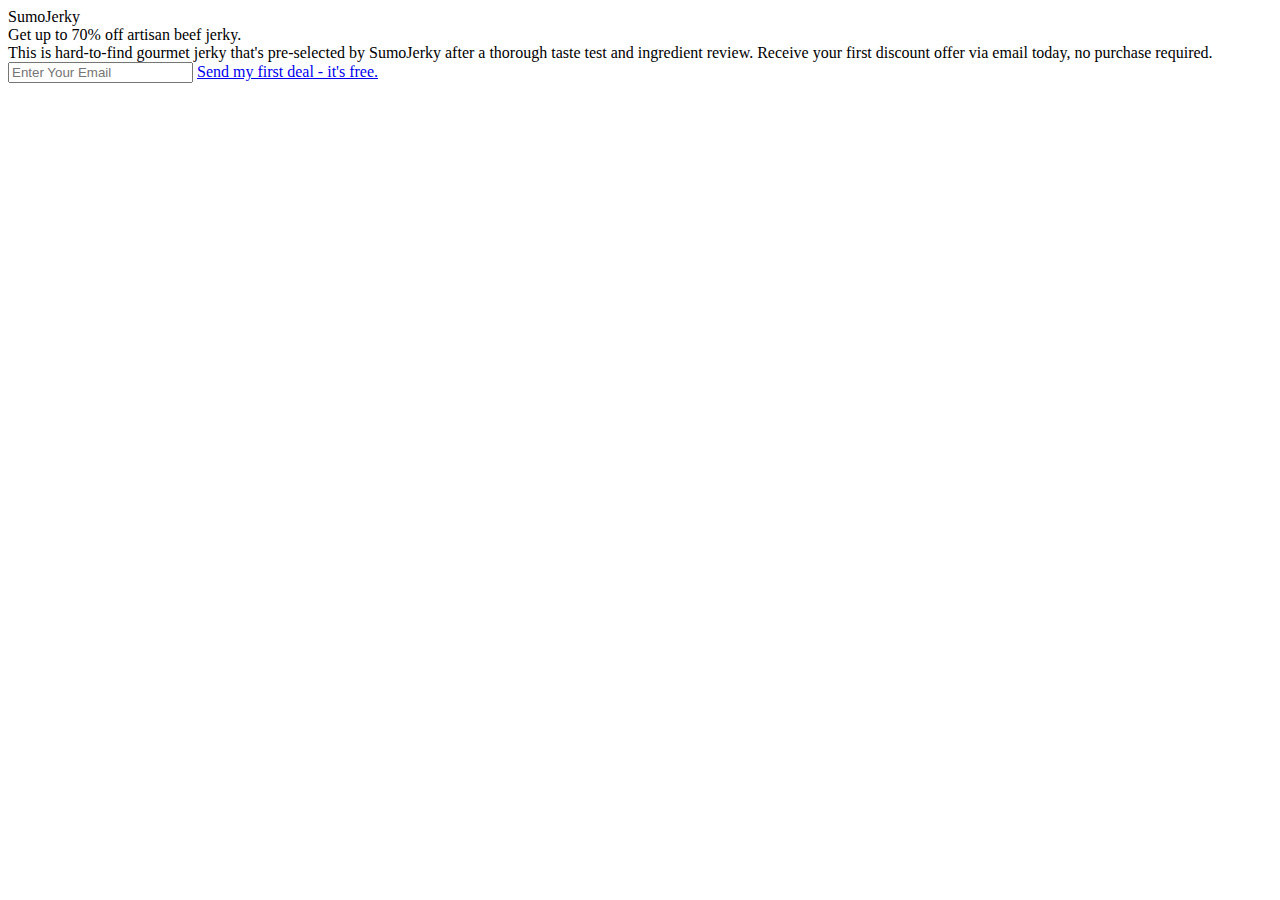
==== index.html @ 21f9d9b9 "adding html, css, assets" ====
<!DOCTYPE html>
<html>
<head>
	<title>Beef jerky, delivered.</title>
	<link rel="stylesheet" href="reset.css">
	<link rel="stylesheet" href="main.css">
	<link href='http://fonts.googleapis.com/css?family=Arimo:400,700' rel='stylesheet' type='text/css'>
	<link href='http://fonts.googleapis.com/css?family=Neuton:700' rel='stylesheet' type='text/css'>
</head>
<body>


<header>
	<div class="logo-area">
		<div class="logo">
			<div class="bag">
				<div class="label"></div>
				<div class="window"></div>
			</div>
			<div class="logo-text">SumoJerky</div>
		</div>
	</div>

	<div class="benefit-statement">Get up to 70% off artisan beef jerky.</div>

	<div class="features">This is hard-to-find gourmet jerky that's pre-selected by SumoJerky after a thorough taste test and ingredient review. Receive your first discount offer via email today, no purchase required.</div>

	<div class="signup-form">
		<input type="email" placeholder="Enter Your Email" required>
		<a class="signup-button" href="refer.html">Send my first deal - it's free.</a>
	</div>
	<!-- <a class="learn-more" href="#">Or learn more</a> -->
</header>

<main>
	<section class="members">
		<div class="section-title"></div>
			
		<figure class="headshot-container">
			<img class="headshot"></div>
			<figcaption></figcaption>
		</figure>

	</section>

</main>

</body>
</html>
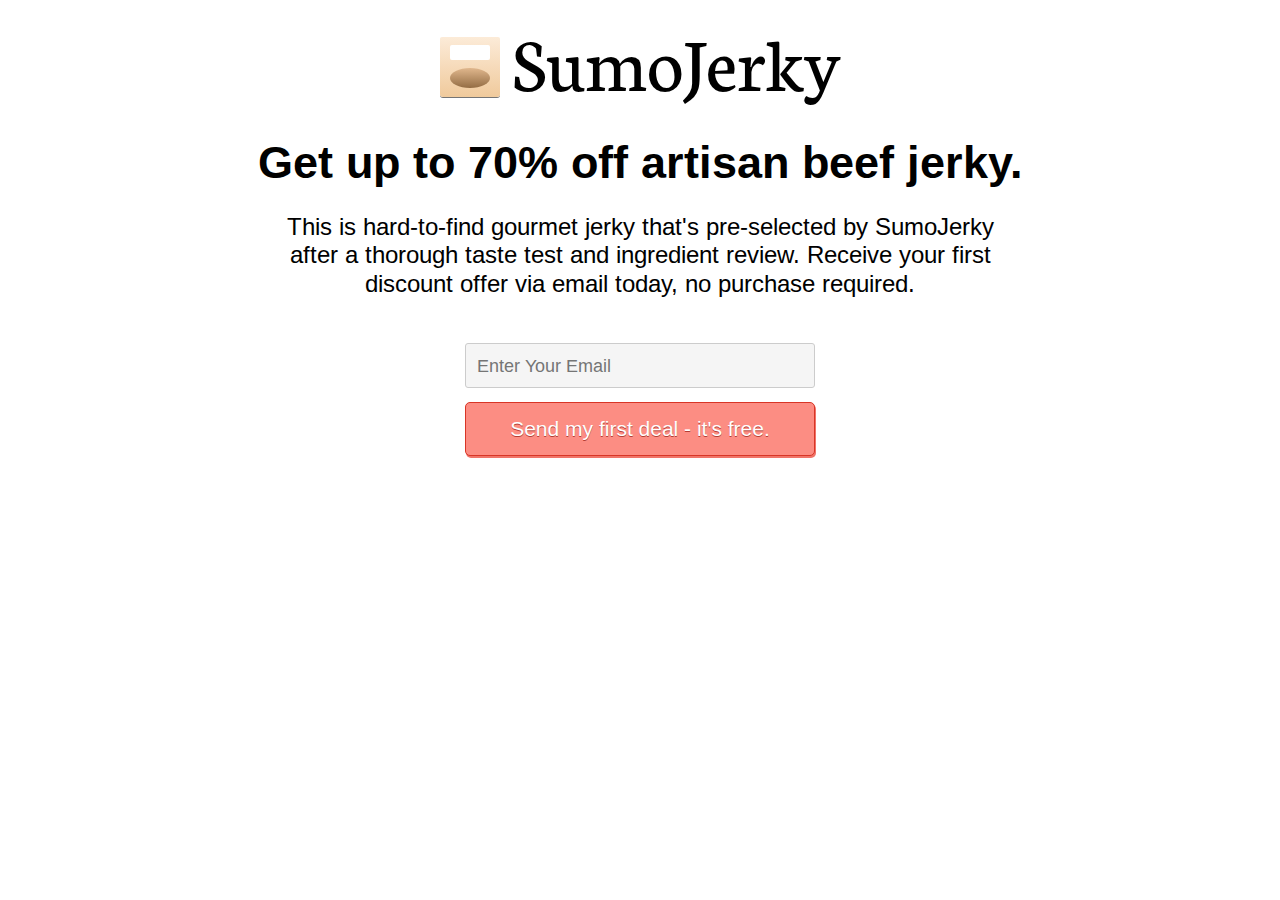
==== commit cf08f68f: "upgrade page in progress" ====
--- a/index.html
+++ b/index.html
@@ -2,8 +2,8 @@
 <html>
 <head>
 	<title>Beef jerky, delivered.</title>
-	<link rel="stylesheet" href="reset.css">
-	<link rel="stylesheet" href="main.css">
+	<link rel="stylesheet" href="css/reset.css">
+	<link rel="stylesheet" href="css/main.css">
 	<link href='http://fonts.googleapis.com/css?family=Arimo:400,700' rel='stylesheet' type='text/css'>
 	<link href='http://fonts.googleapis.com/css?family=Neuton:700' rel='stylesheet' type='text/css'>
 </head>
@@ -25,10 +25,10 @@
 
 	<div class="features">This is hard-to-find gourmet jerky that's pre-selected by SumoJerky after a thorough taste test and ingredient review. Receive your first discount offer via email today, no purchase required.</div>
 
-	<div class="signup-form">
+	<form class="signup-form">
 		<input type="email" placeholder="Enter Your Email" required>
-		<a class="signup-button" href="refer.html">Send my first deal - it's free.</a>
-	</div>
+		<input type="submit" class="signup-button" value="Send my first deal - it's free." href="html/refer.html">
+	</form>
 	<!-- <a class="learn-more" href="#">Or learn more</a> -->
 </header>
 
--- a/css/main.css
+++ b/css/main.css
@@ -0,0 +1,322 @@
+html {
+	font-size: 62.5%; /* Setting the root font size to 10px*/
+}
+	
+body { 
+	font-family: 'Arimo', sans-serif;
+	font-size: 1em;
+	text-align: center;
+	margin: 1em auto;
+	line-height: 1.2;
+	/*color: rgb(75,75,75);*/
+	/*color: rgb(255,255,185);*/
+	/*color: white;*/
+	/*text-shadow: 1px 1px 5px rgba(0, 0, 0, 0.25);*/
+	/*background-color: rgb(33, 117, 156);*/
+	/*background-color: #6299A8;*/
+	/*background-color: #574949;*/
+
+}
+
+*::-webkit-input-placeholder {
+    font-family: 'Arimo', sans-serif;
+}
+*:-moz-placeholder {
+    /* FF 4-18 */
+    font-family: 'Arimo', sans-serif;
+}
+*::-moz-placeholder {
+    /* FF 19+ */
+    font-family: 'Arimo', sans-serif;
+}
+*:-ms-input-placeholder {
+    /* IE 10+ */
+    font-family: 'Arimo', sans-serif;
+}
+
+header {
+	margin: 0 15%;
+
+}
+
+.logo-area {
+	height: 10em;
+	display: inline-block;
+	/*background-color: red;*/
+}
+.logo {
+	display: inline-block; 
+	margin: 0 auto;
+	height: 10em;
+/*	background-color: green;*/
+}
+
+.bag {
+	display: inline-block;
+	height: 6em;
+	width: 6em;
+	border-radius: 2px 2px 3px 3px;
+	float: left;
+	background: rgba(252,235,216,1);
+	background: -moz-linear-gradient(top, rgba(252,235,216,1) 0%, rgba(240,202,156,1) 100%);
+	background: -webkit-gradient(left top, left bottom, color-stop(0%, rgba(252,235,216,1)), color-stop(100%, rgba(240,202,156,1)));
+	background: -webkit-linear-gradient(top, rgba(252,235,216,1) 0%, rgba(240,202,156,1) 100%);
+	background: -o-linear-gradient(top, rgba(252,235,216,1) 0%, rgba(240,202,156,1) 100%);
+	background: -ms-linear-gradient(top, rgba(252,235,216,1) 0%, rgba(240,202,156,1) 100%);
+	background: linear-gradient(to bottom, rgba(252,235,216,1) 0%, rgba(240,202,156,1) 100%);
+	filter: progid:DXImageTransform.Microsoft.gradient( startColorstr='#fcebd8', endColorstr='#f0ca9c', GradientType=0 );
+	-webkit-box-shadow: 0px 1px 0px 0px rgba(59,59,59,.7);
+	-moz-box-shadow: 0px 1px 0px 0px rgba(59,59,59,.7);
+	box-shadow: 0px 1px 0px 0px rgba(59,59,59,.7);
+	margin-top: 2.65em;
+		
+}
+
+.label {
+	width: 4em;
+	height: 1.5em;
+	background-color: white;
+	margin:.8em auto;
+	border-radius: 2px;
+}
+
+.window {
+	height: 2em;
+	width: 4em;
+	margin: .5em auto;
+	border-radius: 100%;
+	/*border: solid 1px rgba(143,143,143,.7);*/
+	background: rgba(224,183,141,1);
+	background: -moz-linear-gradient(top, rgba(224,183,141,1) 0%, rgba(148,109,68,1) 100%);
+	background: -webkit-gradient(left top, left bottom, color-stop(0%, rgba(224,183,141,1)), color-stop(100%, rgba(148,109,68,1)));
+	background: -webkit-linear-gradient(top, rgba(224,183,141,1) 0%, rgba(148,109,68,1) 100%);
+	background: -o-linear-gradient(top, rgba(224,183,141,1) 0%, rgba(148,109,68,1) 100%);
+	background: -ms-linear-gradient(top, rgba(224,183,141,1) 0%, rgba(148,109,68,1) 100%);
+	background: linear-gradient(to bottom, rgba(224,183,141,1) 0%, rgba(148,109,68,1) 100%);
+	filter: progid:DXImageTransform.Microsoft.gradient( startColorstr='#e0b78d', endColorstr='#946d44', GradientType=0 );
+}
+.logo-text {
+	display: inline-block;
+	/*font-family: 'Courgette', cursive;*/
+	font-family: 'Neuton', serif;
+	font-size: 8em;
+	height: 1.25em;
+	line-height: 1.25em;
+  	white-space: nowrap;
+	text-align: center;
+	float: left;
+/*	background-color: blue;*/
+	padding-left: .15em;
+	/*text-shadow: 2px 2px 3px rgba(150, 150, 150, 1);*/
+}
+
+
+.benefit-statement {
+	font-size: 4.5em;
+	clear: both;
+	font-weight: bold;
+	margin: .5em 0;
+	/*text-shadow: 1px 1px 2px rgba(150, 150, 150, 1);*/
+}
+
+.features {
+	font-size: 2.4em;
+	word-wrap: break-word;
+	text-shadow: none;
+	margin: 1em 10%;
+}
+.signup-form {
+	display: inline-block;
+	margin: 1em auto;
+	/*background-color: blue;*/
+}
+input[type="email"] {
+	display: block;
+	margin: .5em auto;
+	width: 100%;
+	padding: 0.6em;
+	border-radius: 3px;
+	box-sizing: border-box;
+	-moz-box-sizing: border-box;
+	-webkit-box-sizing: border-box;
+	font-size: 1.8em;
+	text-shadow: none;
+	border: 1px solid #ccc;
+	background-color: rgb(245,245,245);
+	-moz-appearance: email;
+    -webkit-appearance: email;
+    appearance: email;
+    font-family: 'Arimo', sans-serif;
+    color: rgb(77, 77, 77)
+}
+.signup-button {
+	-moz-box-shadow: 1px 2px 0px 0px #f07368;
+	-webkit-box-shadow: 1px 2px 0px 0px #f07368;
+	box-shadow: 1px 2px 0px 0px #f07368;
+	background-color:#fc8d83;
+	-moz-border-radius:5px;
+	-webkit-border-radius:5px;
+	border-radius:5px;
+	border:1px solid #d83526;
+	display:inline-block;
+	cursor:pointer;
+	color:#ffffff;
+	font-size: 2.1em;
+	padding:14px 44px;
+	text-decoration:none;
+	text-shadow:0px 1px 0px #b23e35;
+	margin: .2em auto;
+}
+.signup-button:hover {
+	background-color:#e4685d;
+}
+.signup-button:active {
+	position:relative;
+	top:1px;
+}
+
+.learn-more {
+	display: block;
+	font-size: 1.6em;
+
+}
+
+
+/*Start styling refer.html*/
+.congratulations {
+	display: block;
+	border: 1px solid #095DAB;
+	border-radius: 4px;
+	width: 300px;
+	padding: 1em;
+	text-align: left;
+	background-color: #e8f4ff;
+	-webkit-box-shadow: 1px 1px 5px 0px rgba(0,0,0,0.5);
+	-moz-box-shadow: 1px 1px 5px 0px rgba(0,0,0,0.5);
+	box-shadow: 1px 1px 5px 0px rgba(0,0,0,0.5);
+	font-size: 1.3em;
+	color: #095DAB;
+	margin: 8px auto;
+}
+
+main {
+	margin: 0 10%;
+}
+
+.referral-offer {
+	font-size: 2.6em;
+	line-height: 1.4;
+	margin-top: 1em;
+}
+
+.bold {
+	font-weight: 700;
+}
+
+.italics {
+	font-style: italic;
+}
+
+.offer-explainer {
+	margin-bottom: 3em;
+}
+
+p {
+	font-size: 1.4em;
+	line-height: 1.4;
+}
+
+.email-invite {
+	display: inline-block;
+	background-color: blue;
+}
+
+.gmail-invite-section {
+	display: block;
+	background-color: red;
+	float: left;
+}
+.gmail-invite {
+	-moz-box-shadow:inset 0px -3px 7px 0px #29bbff;
+	-webkit-box-shadow:inset 0px -3px 7px 0px #29bbff;
+	box-shadow:inset 0px -3px 7px 0px #29bbff;
+	background:-webkit-gradient(linear, left top, left bottom, color-stop(0.05, #2dabf9), color-stop(1, #0688fa));
+	background:-moz-linear-gradient(top, #2dabf9 5%, #0688fa 100%);
+	background:-webkit-linear-gradient(top, #2dabf9 5%, #0688fa 100%);
+	background:-o-linear-gradient(top, #2dabf9 5%, #0688fa 100%);
+	background:-ms-linear-gradient(top, #2dabf9 5%, #0688fa 100%);
+	background:linear-gradient(to bottom, #2dabf9 5%, #0688fa 100%);
+	filter:progid:DXImageTransform.Microsoft.gradient(startColorstr='#2dabf9', endColorstr='#0688fa',GradientType=0);
+	background-color:#2dabf9;
+	-moz-border-radius:3px;
+	-webkit-border-radius:3px;
+	border-radius:3px;
+	border:1px solid #0c6ebe;
+	display:block;
+	cursor:pointer;
+	color:#ffffff;
+	font-size:21px;
+	padding:8px 23px;
+	text-decoration:none;
+	text-shadow:none;
+	margin: .4em auto;
+}
+.gmail-invite:hover {
+	background:-webkit-gradient(linear, left top, left bottom, color-stop(0.05, #0688fa), color-stop(1, #2dabf9));
+	background:-moz-linear-gradient(top, #0688fa 5%, #2dabf9 100%);
+	background:-webkit-linear-gradient(top, #0688fa 5%, #2dabf9 100%);
+	background:-o-linear-gradient(top, #0688fa 5%, #2dabf9 100%);
+	background:-ms-linear-gradient(top, #0688fa 5%, #2dabf9 100%);
+	background:linear-gradient(to bottom, #0688fa 5%, #2dabf9 100%);
+	filter:progid:DXImageTransform.Microsoft.gradient(startColorstr='#0688fa', endColorstr='#2dabf9',GradientType=0);
+	background-color:#0688fa;
+}
+.gmail-invite:active {
+	position:relative;
+	top:1px;
+}
+
+.fa-lock {
+	font-size: 1.3em;
+}
+
+.invite-text {
+	padding-left: 8px;
+	position: relative;
+	bottom: 8px;
+}
+
+.privacy {
+	display: inline-block;
+	padding-left: 3px;
+	font-size: 1.1em;
+}
+
+.or {
+	padding: 0 8px;
+	font-size: 1.4em;
+	text-transform: uppercase;
+}
+
+input[type="textarea"] {
+	display: inline-block;
+	margin: .7em auto;
+	min-height: 56px;
+	width: 250px;
+	padding: 0.6em;
+	border-radius: 3px 0 0 3px;
+	box-sizing: border-box;
+	-moz-box-sizing: border-box;
+	-webkit-box-sizing: border-box;
+	font-size: 1.1em;
+	text-shadow: none;
+	border: 1px solid #ccc;
+	background-color: rgb(250,250,250);
+	-moz-appearance: textarea;
+    -webkit-appearance: textarea;
+    appearance: textarea;
+    font-family: 'Arimo', sans-serif;
+    color: rgb(77, 77, 77)
+}
+
+
